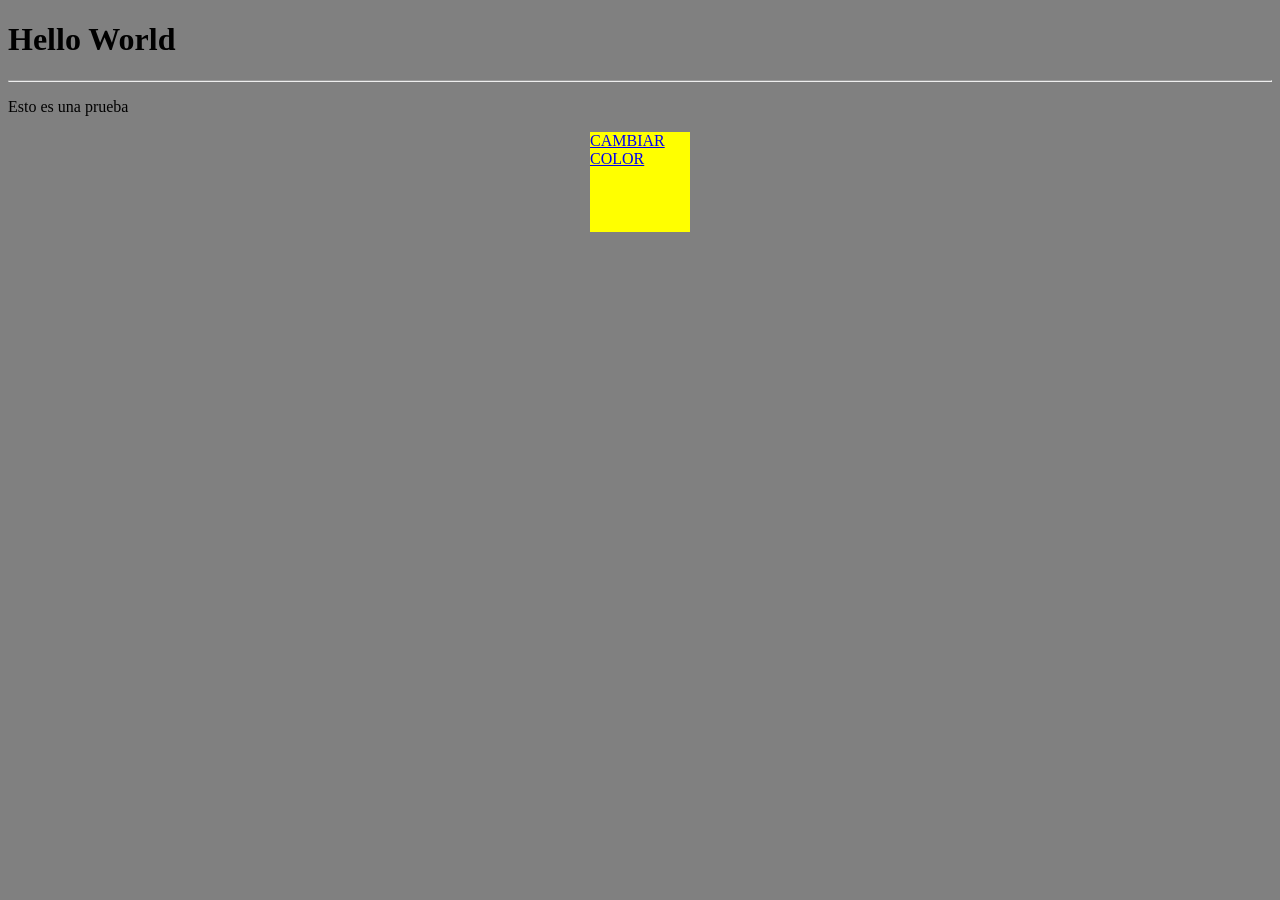
==== index.html @ a744c451 "actualizaciones se agrega css y javascript" ====
<!DOCTYPE html>
<html lang="en">
<head>
	<meta charset="UTF-8">
	<title>Skillshare Rocket</title>
	<script type="text/javascript" src="js/script.js"></script>
	<link rel="stylesheet" href="css/style.css">
</head>
<body>
	<h1>Hello World</h1>
	<hr>

	<p>Esto es una prueba</p>

	<div class="caja" id="box1">
		<a href="#" onclick="colorChange()">CAMBIAR COLOR</a>
	</div>

	
</body>
</html>
---- css/style.css ----
/*estilos css*/

body {
	background-color: grey;
}

.caja {
	width: 100px;
	height: 100px;
	margin: 0 auto;
	background-color: yellow;
	transition: background-color 1s;
}

.caja.rojo {
	background-color: red;
}
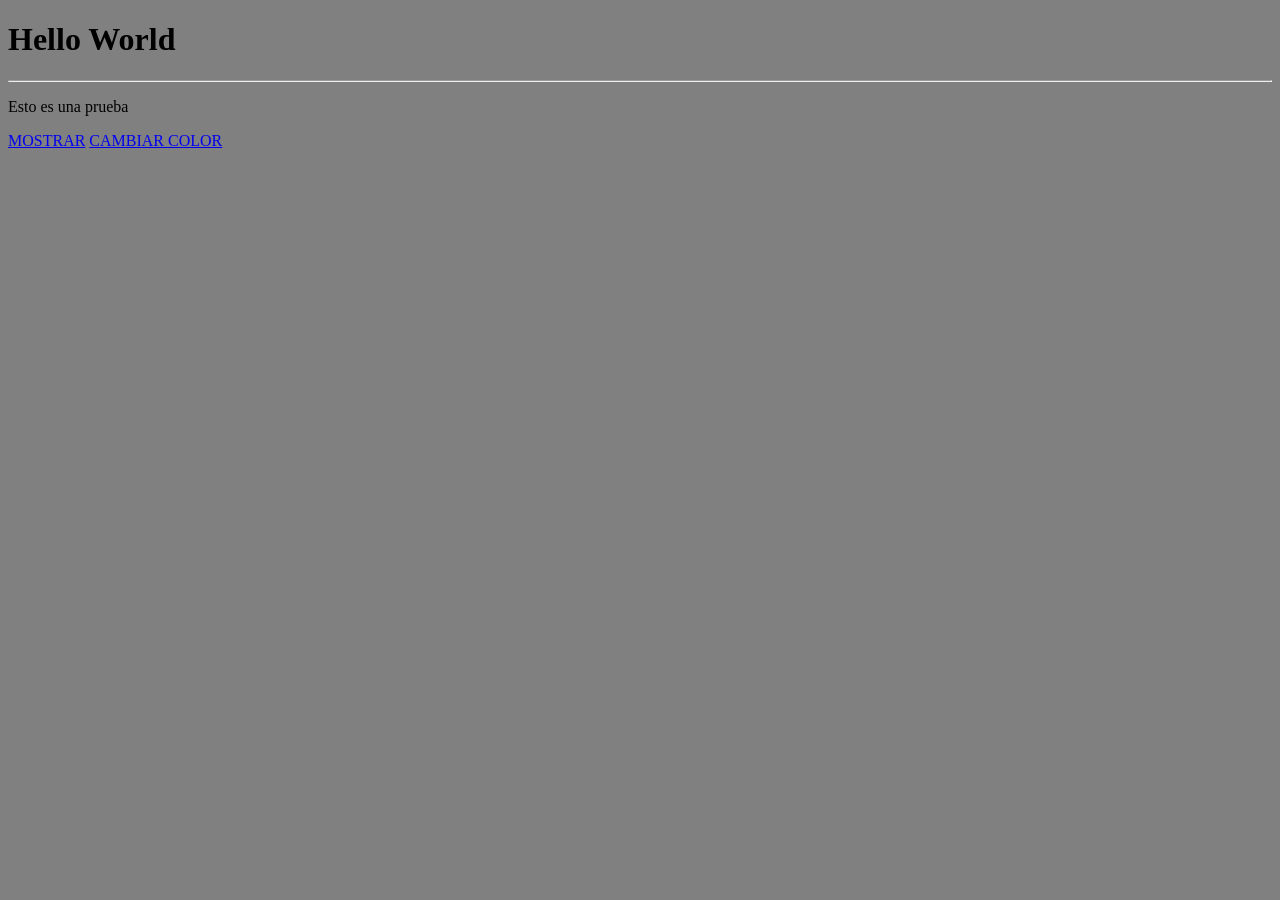
==== commit 2f091c09: "cambios en el html, css y js" ====
--- a/index.html
+++ b/index.html
@@ -11,9 +11,11 @@
 	<hr>
 
 	<p>Esto es una prueba</p>
+	<a href="#" onclick="showHide(), cambiarPalabra()" id="cambiarPalabra">MOSTRAR</a>
+	<a href="#" onclick="colorChange()">CAMBIAR COLOR</a>
 
 	<div class="caja" id="box1">
-		<a href="#" onclick="colorChange()">CAMBIAR COLOR</a>
+		
 	</div>
 
 	
--- a/css/style.css
+++ b/css/style.css
@@ -5,13 +5,21 @@
 }
 
 .caja {
+	visibility: hidden;
 	width: 100px;
 	height: 100px;
 	margin: 0 auto;
 	background-color: yellow;
 	transition: background-color 1s;
+	
 }
 
-.caja.rojo {
+.caja.show {
+	visibility: visible;
+	background-color: yellow;
+	transition: background-color 1s;
+}
+
+.caja.show.color {
 	background-color: red;
 }
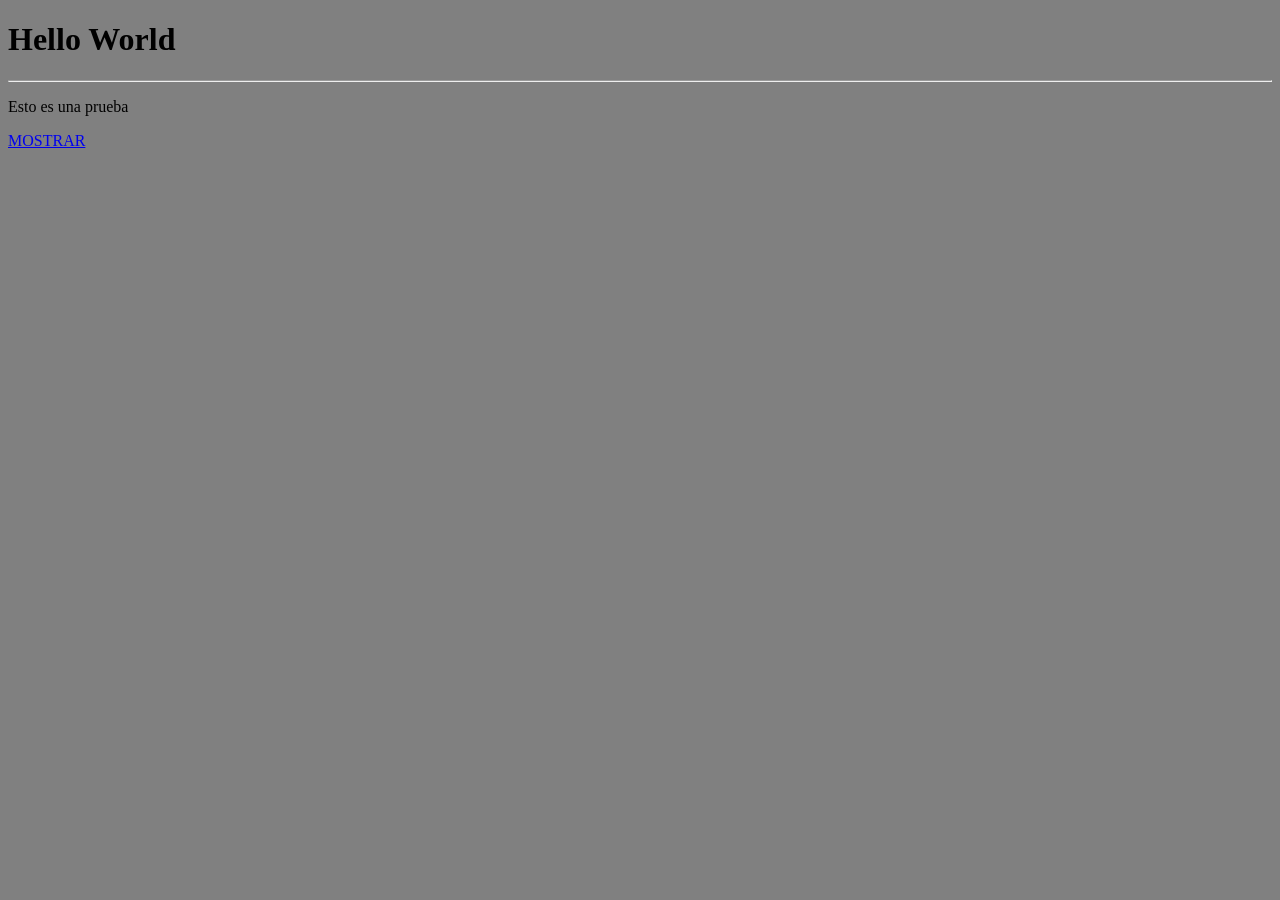
==== commit 135b10a1: "html changes" ====
--- a/index.html
+++ b/index.html
@@ -12,9 +12,9 @@
 
 	<p>Esto es una prueba</p>
 	<a href="#" onclick="showHide(), cambiarPalabra()" id="cambiarPalabra">MOSTRAR</a>
-	<a href="#" onclick="colorChange()">CAMBIAR COLOR</a>
+	<!-- <a href="#" onclick="colorChange()">CAMBIAR COLOR</a> -->
 
-	<div class="caja" id="box1">
+	<div class="caja" id="box1" onclick="colorChange()">
 		
 	</div>
 
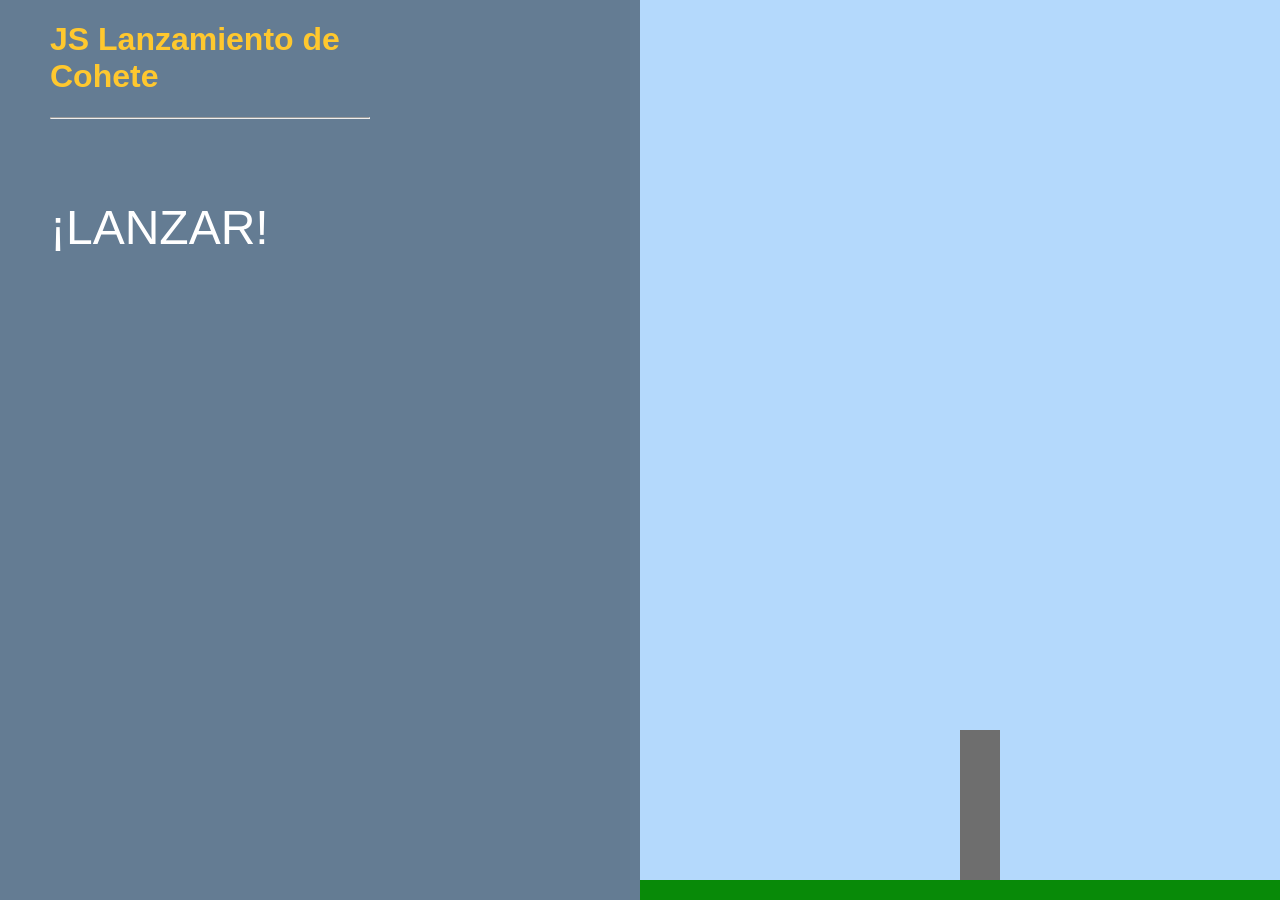
==== commit 20839e3b: "Cohete funcional html, css y js del cohete. Falta agregar ilustración y otros ajustes al cohete." ====
--- a/index.html
+++ b/index.html
@@ -6,18 +6,45 @@
 	<script type="text/javascript" src="js/script.js"></script>
 	<link rel="stylesheet" href="css/style.css">
 </head>
-<body>
-	<h1>Hello World</h1>
-	<hr>
+<body class="body-stage1">
 
-	<p>Esto es una prueba</p>
-	<a href="#" onclick="showHide(), cambiarPalabra()" id="cambiarPalabra">MOSTRAR</a>
-	<!-- <a href="#" onclick="colorChange()">CAMBIAR COLOR</a> -->
-
-	<div class="caja" id="box1" onclick="colorChange()">
-		
+	<div class="lanzamiento">
+		<div class="stage1">	
+			<div class="titulo">	
+				<h1>JS Lanzamiento de Cohete</h1>
+				<hr>
+			</div>
+				<a href="#" class="boton" onclick="cambiaEstado(2)"> ¡LANZAR!</a>
+		</div>
+		<div class="stage2">
+			<div class="titulo">	
+				<h1 id="cuentabajo">10</h1>
+			</div>
+				<a href="#" class="boton" onclick="cambiaEstado(1)">ABORTAR</a>
+		</div>
+		<div class="stage3">
+			<div class="titulo">	
+				<h1>LANZADO</h1>
+			</div>
+		</div>
+		<div class="stage4">	
+			<div class="titulo">
+				<h1>Bien Hecho</h1>
+			</div>
+				<a href="#" class="boton" onclick="cambiaEstado(1)">Intentar de nuevo</a>
+		</div>
+		<div class="stage5">	
+			<div class="titulo">
+				<h1>Algo salió MAL</h1>
+			</div>
+				<a href="#" class="boton" onclick="cambiaEstado(1)">Intentar de nuevo</a>
+		</div>
 	</div>
-
+	
+	<div class="espacio">
+		<div class="cohete"></div>
+		<div class="suelo"></div>		
+	</div>
 	
 </body>
 </html>
--- a/css/style.css
+++ b/css/style.css
@@ -1,25 +1,91 @@
 /*estilos css*/
 
 body {
-	background-color: grey;
+	margin: 0;
+	padding: 0;
 }
 
-.caja {
-	visibility: hidden;
-	width: 100px;
-	height: 100px;
-	margin: 0 auto;
-	background-color: yellow;
-	transition: background-color 1s;
-	
+.stage1,
+.stage2,
+.stage3,
+.stage4,
+.stage5 {
+	display: none;
 }
 
-.caja.show {
-	visibility: visible;
-	background-color: yellow;
-	transition: background-color 1s;
+body.body-stage1 .stage1{ display: block; }
+body.body-stage2 .stage2{ display: block; }
+body.body-stage3 .stage3{ display: block; }
+body.body-stage4 .stage4{ display: block; }
+body.body-stage5 .stage5{ display: block; }
+
+.lanzamiento {
+	width: 50%;
+	height: 100%;
+	background-color: #647C93;
+	position: fixed;
+	left: 0px;
 }
 
-.caja.show.color {
-	background-color: red;
-}+.lanzamiento .titulo {
+	width: 50%;
+	height: auto;
+	left: 50px;
+	position: absolute;
+	color: #FFC82E;
+	font-family: 'helvetica', sans-serif;
+	font-weight: bolder;
+}
+
+.lanzamiento .boton {
+	position: absolute;
+	left: 50px;
+	top: 200px;
+	font-size: 48px;
+	text-decoration: none;
+	color: white;
+	font-family: 'helvetica', sans-serif;
+}
+
+.lanzamiento .boton:hover {
+	color: #FF1928;
+	transition: color 0.5s;
+}
+
+.espacio {
+	width: 50%;
+	height: 100%;
+	background-color: #B4D9FC;
+	position: fixed;
+	right: 0px; 
+}
+
+.espacio .cohete {
+	width: 40px;
+	height: 150px;
+	background-color: #6E6E6E;
+	bottom: 20px;
+	position: absolute;
+	left: 50%;
+	transition: bottom 10000ms;
+}
+
+body.body-stage1 .cohete,
+body.body-stage5 .cohete {
+	transition: none;
+}
+
+body.body-stage3 .cohete,
+body.body-stage4 .cohete {
+	bottom: 1000px;
+}
+
+.espacio .suelo {
+	position: absolute;
+	width: 100%;
+	height: 20px;
+	bottom: 0px;
+	background-color: #088A08;
+}
+
+
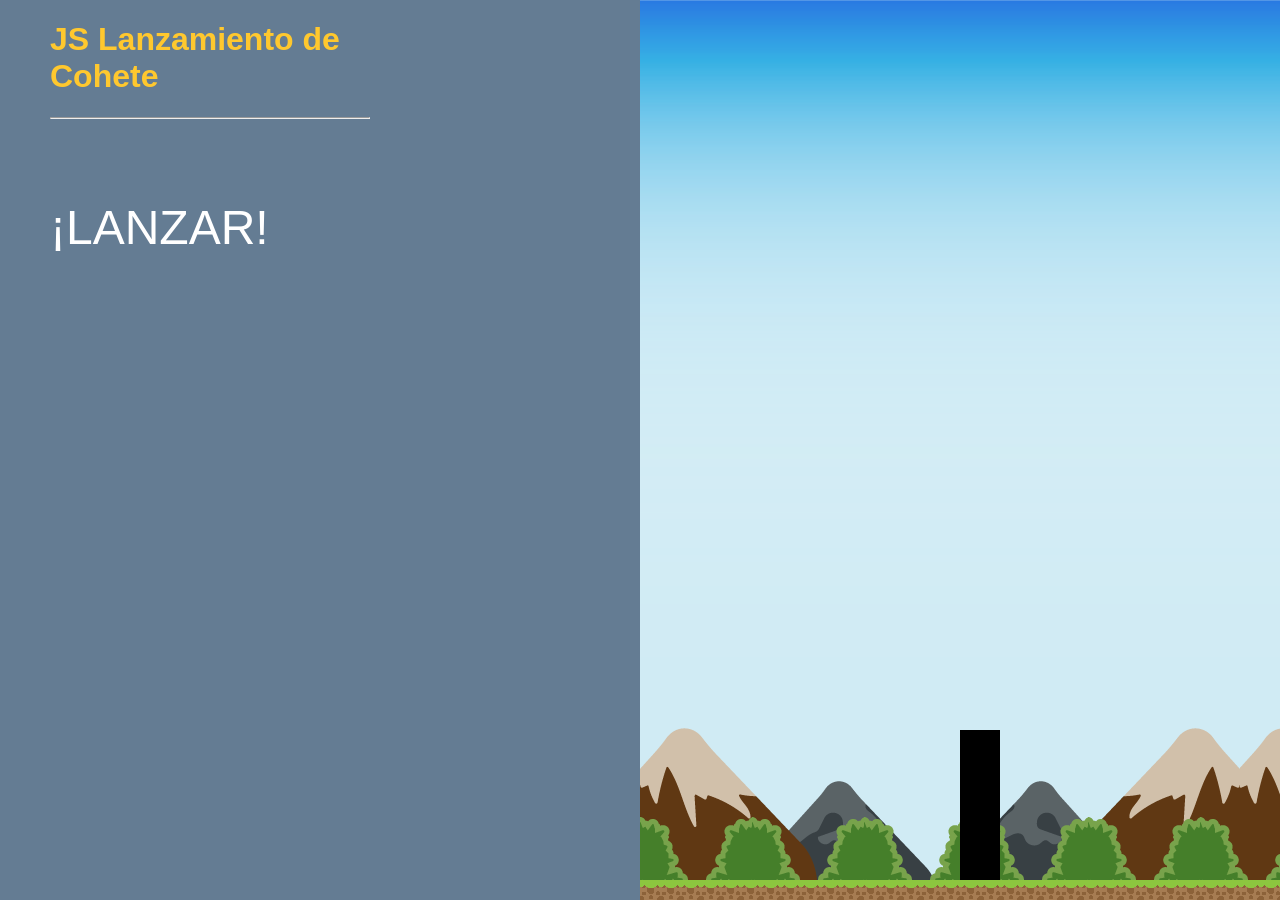
==== commit 612056e6: "cambios css se añaden las ilustraciones de la escena del cohete" ====
--- a/index.html
+++ b/index.html
@@ -42,7 +42,10 @@
 	</div>
 	
 	<div class="espacio">
+		<div class="cielo"></div>
 		<div class="cohete"></div>
+		<div class="montanhas"></div>
+		<div class="arbustos"></div>
 		<div class="suelo"></div>		
 	</div>
 	
--- a/css/style.css
+++ b/css/style.css
@@ -55,19 +55,28 @@
 .espacio {
 	width: 50%;
 	height: 100%;
-	background-color: #B4D9FC;
+	background-color: #D0EBF4;
 	position: fixed;
 	right: 0px; 
+}
+
+.espacio .cielo {
+	width: 100%;
+	height: 768px;
+	position: absolute;
+	top: 0px;
+	background: url("../img/cielo-degradado.png") repeat-x;
 }
 
 .espacio .cohete {
 	width: 40px;
 	height: 150px;
-	background-color: #6E6E6E;
+	background-color: black;
 	bottom: 20px;
 	position: absolute;
 	left: 50%;
 	transition: bottom 10000ms;
+	z-index: 100;
 }
 
 body.body-stage1 .cohete,
@@ -80,12 +89,30 @@
 	bottom: 1000px;
 }
 
+.espacio .montanhas {
+	position: absolute;
+	bottom: 20px;
+	width: 100%;
+	height: 158px;
+	background: url("../img/montanhas.png") repeat-x;
+	z-index: 0;
+}
+
+.espacio .arbustos {
+	position: absolute;
+	width: 100%;
+	height: 70px;
+	bottom: 20px;
+	z-index: 1;
+	background: url("../img/arbustos.png") repeat-x;
+}
+
 .espacio .suelo {
 	position: absolute;
 	width: 100%;
 	height: 20px;
 	bottom: 0px;
-	background-color: #088A08;
+	background:url("../img/suelo.png") repeat-x;
 }
 
 
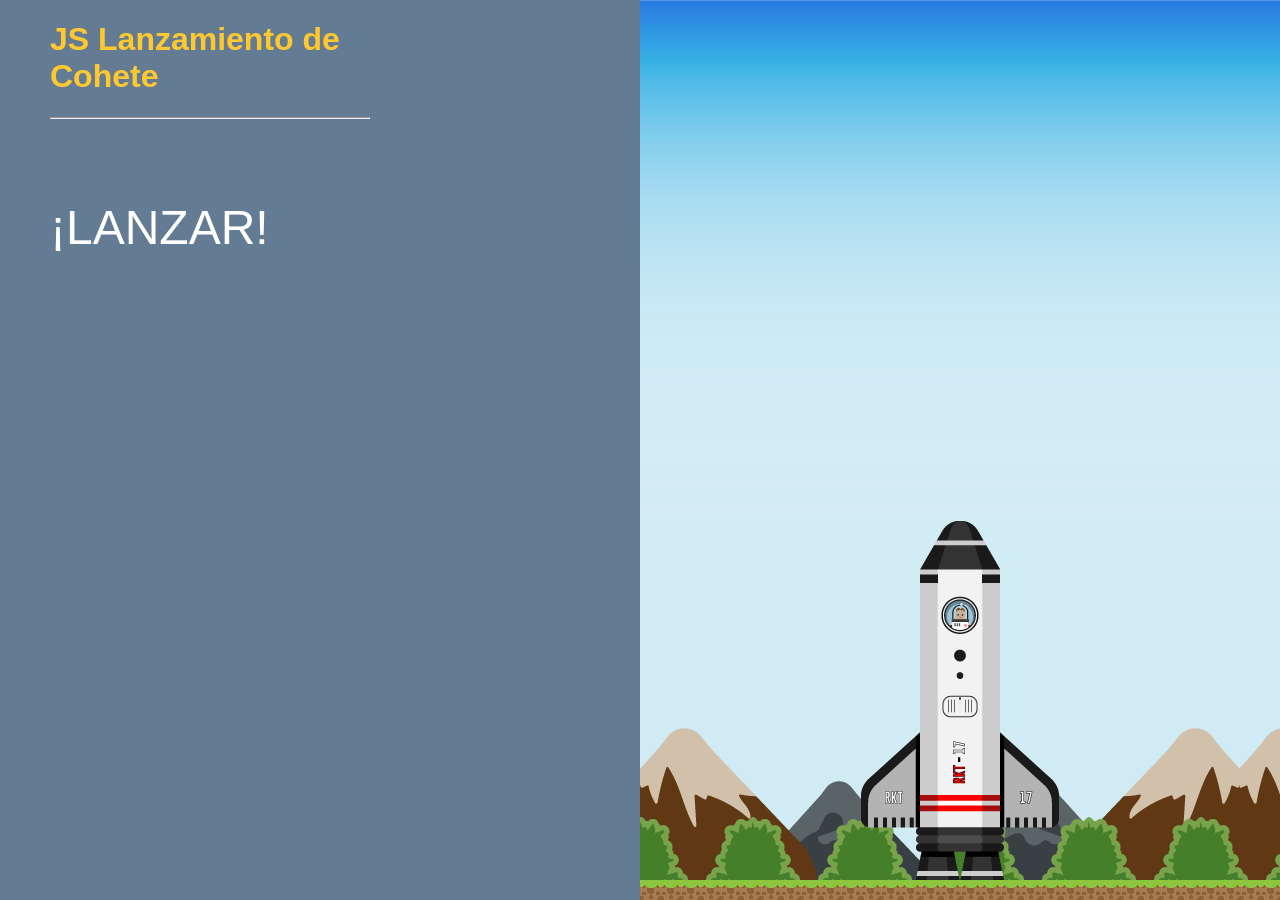
==== commit 46f59546: "Se añaden nuevas animaciones Se añade el “i’m nervous” y “this is it” de acuerdo al tiempo y aparece" ====
--- a/index.html
+++ b/index.html
@@ -31,7 +31,7 @@
 			<div class="titulo">
 				<h1>Bien Hecho</h1>
 			</div>
-				<a href="#" class="boton" onclick="cambiaEstado(1)">Intentar de nuevo</a>
+				<a href="#" class="boton" onclick="cambiaEstado(1)">Volar de nuevo</a>
 		</div>
 		<div class="stage5">	
 			<div class="titulo">
@@ -44,6 +44,8 @@
 	<div class="espacio">
 		<div class="cielo"></div>
 		<div class="cohete"></div>
+		<div class="nervioso" id="nervous"></div>
+		<div class="almost" id="casi"></div>
 		<div class="montanhas"></div>
 		<div class="arbustos"></div>
 		<div class="suelo"></div>		
--- a/css/style.css
+++ b/css/style.css
@@ -69,14 +69,15 @@
 }
 
 .espacio .cohete {
-	width: 40px;
-	height: 150px;
-	background-color: black;
+	width: 198px;
+	height: 359px;
+	background: url("../img/cohete.png") no-repeat;
 	bottom: 20px;
 	position: absolute;
 	left: 50%;
 	transition: bottom 10000ms;
 	z-index: 100;
+	margin-left: -99px;
 }
 
 body.body-stage1 .cohete,
@@ -84,9 +85,24 @@
 	transition: none;
 }
 
+body.body-stage2 .cohete {
+	background: url("../img/ignition.gif") no-repeat 0 0;
+	height: 379px;
+	bottom: 0px;
+	transition: none;
+}
+
 body.body-stage3 .cohete,
 body.body-stage4 .cohete {
+	background: url("../img/cohete-estado3.gif") no-repeat;
 	bottom: 1000px;
+	height: 388px;
+}
+body.body-stage5 .cohete {
+	background: url("../img/explosion.gif") no-repeat;
+	width: 263px;
+	height: 192px;
+	bottom: auto;
 }
 
 .espacio .montanhas {
@@ -115,4 +131,32 @@
 	background:url("../img/suelo.png") repeat-x;
 }
 
+.nervioso {
+	background: url("../img/nervioso.png") no-repeat 0 0;
+	width: 200px;
+	height: 160px;
+	position: absolute;
+	bottom: 280px;
+	left: 50%;
+	margin-left: -250px;
+	display: none;
+}
 
+.nervioso.mostrar {
+	display: block;
+}
+
+.almost {
+	background: url("../img/thisisit.png") no-repeat 0 0;
+	width: 200px;
+	height: 160px;
+	position: absolute;
+	bottom: 280px;
+	left: 50%;
+	margin-left: 50px;
+	display: none;
+}
+
+.almost.mostrar {
+	display: block;
+}
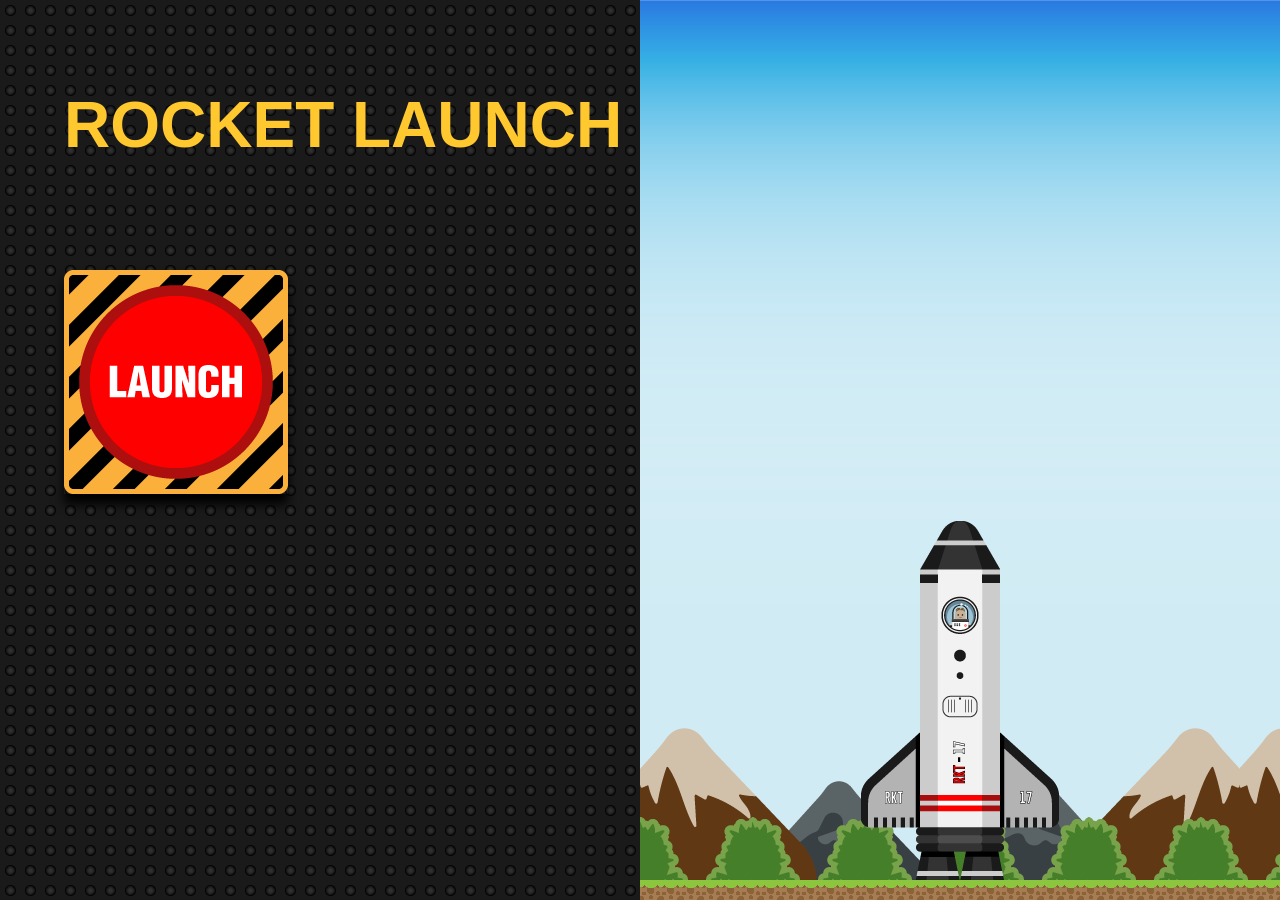
==== commit c1c2d555: "the rocket is finished! se añaden los últimos estilos para la sección de lanzamiento. Botones y efec" ====
--- a/index.html
+++ b/index.html
@@ -10,35 +10,51 @@
 
 	<div class="lanzamiento">
 		<div class="stage1">	
-			<div class="titulo">	
-				<h1>JS Lanzamiento de Cohete</h1>
-				<hr>
+			<div class="box1">	
+				<h1>ROCKET LAUNCH</h1>
 			</div>
-				<a href="#" class="boton" onclick="cambiaEstado(2)"> ¡LANZAR!</a>
+				<a href="#" class="boton" onclick="cambiaEstado(2)"></a>
 		</div>
+
 		<div class="stage2">
-			<div class="titulo">	
-				<h1 id="cuentabajo">10</h1>
+		<div class="box1">	
+				<h1>ROCKET LAUNCH</h1>
 			</div>
-				<a href="#" class="boton" onclick="cambiaEstado(1)">ABORTAR</a>
+			<div class="boxcountdown">	
+				<h1 class="countdown" id="cuentabajo">10</h1>
+			</div>
+				<a href="#" class="cancel" onclick="cambiaEstado(1)"></a>
 		</div>
+
 		<div class="stage3">
-			<div class="titulo">	
-				<h1>LANZADO</h1>
+			<div class="box1">	
+				<h1>ROCKET LAUNCH</h1>
+			</div>
+			<div class="lanzado">	
+				<h1 class="good">LANCHED</h1>
 			</div>
 		</div>
+
 		<div class="stage4">	
-			<div class="titulo">
-				<h1>Bien Hecho</h1>
+			<div class="box1">	
+				<h1>ROCKET LAUNCH</h1>
 			</div>
-				<a href="#" class="boton" onclick="cambiaEstado(1)">Volar de nuevo</a>
+			<div class="lanzado">
+				<h1 class="good-2">Well Done!</h1>
+			</div>
+			<a href="#" class="doitagain" onclick="cambiaEstado(1)">Volar de nuevo</a>
 		</div>
-		<div class="stage5">	
-			<div class="titulo">
-				<h1>Algo salió MAL</h1>
+
+		<div class="stage5">
+			<div class="box1">	
+				<h1>ROCKET LAUNCH</h1>
+			</div>	
+			<div class="lanzado">
+				<h1 class="wrong">FAIL!!!</h1>
 			</div>
-				<a href="#" class="boton" onclick="cambiaEstado(1)">Intentar de nuevo</a>
+			<a href="#" class="tryagain" onclick="cambiaEstado(1)">Intentar de nuevo</a>
 		</div>
+
 	</div>
 	
 	<div class="espacio">
--- a/css/style.css
+++ b/css/style.css
@@ -22,34 +22,143 @@
 .lanzamiento {
 	width: 50%;
 	height: 100%;
-	background-color: #647C93;
+	background-color: #1A1A1A;
+	background-image: url("../img/background.png");
 	position: fixed;
 	left: 0px;
 }
 
-.lanzamiento .titulo {
-	width: 50%;
-	height: auto;
-	left: 50px;
+.lanzamiento .box1 {
 	position: absolute;
 	color: #FFC82E;
 	font-family: 'helvetica', sans-serif;
 	font-weight: bolder;
+	left: 10%;
+	top: 5%;
+	font-size: 200%;
 }
 
 .lanzamiento .boton {
-	position: absolute;
-	left: 50px;
-	top: 200px;
-	font-size: 48px;
+	position: absolute;	
+	width: 224px;
+	height: 224px;
+	top:30%;
+	left:10%;
+	background: url("../img/launch-1.png") no-repeat 0 0;
+	box-shadow: 0px 10px 10px #000; /*posicionX posicionY difuminado color*/
+}
+
+.lanzamiento .boton:hover {
+	background: url("../img/launch-2.png") no-repeat 0 0;
+}
+
+.lanzamiento .boxcountdown {
+	position: absolute;	
+	width: 224px;
+	height: 224px;
+	top:30%;
+	left:10%;
+	background-color: #000;
+	border-radius: 20px;
+}
+
+.lanzamiento .boxcountdown .countdown {
+	color: red;
+	font-size: 200px;
+	position: relative;
+	text-align: center;
+	line-height: 0px;
+	bottom: 20px;
+	font-family: 'helvetica', sans-serif;
+}
+
+.lanzamiento .cancel {
+	position: absolute;	
+	width: 224px;
+	height: 224px;
+	top:30%;
+	left:40%;
+	background: url("../img/abort-1.png") no-repeat 0 0;
+	box-shadow: 0px 10px 10px #000; /*posicionX posicionY difuminado color*/
+}
+
+.lanzamiento .cancel:hover {
+	background: url("../img/abort-2.png") no-repeat 0 0;
+}
+
+.lanzamiento .lanzado {
+	position: absolute;	
+	width: 500px;
+	height: 224px;
+	top:30%;
+	left:10%;
+	background-color: #000;
+	border-radius: 20px;
+}
+
+.lanzamiento .lanzado .good {
+	font-size: 95px;
+	color: red;
+	font-family: 'helvetica', sans-serif;
+	text-align: center;
+}
+
+.lanzamiento .lanzado .good-2 {
+	margin-top: 70px;
+	font-size: 80px;
+	color: #00FF00;
+	font-family: 'helvetica', sans-serif;
+	text-align: center;
+}
+
+.lanzamiento .lanzado .wrong{
+	margin-top: 70px;
+	font-size: 80px;
+	color: red;
+	font-family: 'helvetica', sans-serif;
+	text-align: center;
+}
+
+.lanzamiento .doitagain {
+	width: 200px;
+	height: 120px;
+	background-color: #2C75C4;
+	top: 60%;
+    left: 10%;
+	position: absolute;
+	text-align: center;
 	text-decoration: none;
+	font-family: 'helvetica', sans-serif;
 	color: white;
-	font-family: 'helvetica', sans-serif;
-}
-
-.lanzamiento .boton:hover {
-	color: #FF1928;
-	transition: color 0.5s;
+	border-radius: 10px;
+	padding-top: 82px;
+	font-size: 28px;
+	box-shadow: 0px 7px 10px #0C1933;
+}
+
+.lanzamiento .doitagain:hover {
+	background-color: #1B568C;
+}
+
+.lanzamiento .tryagain {
+	width: 200px;
+	height: 120px;
+	background-color: #E5281A;
+	top: 60%;
+    left: 10%;
+	position: absolute;
+	text-align: center;
+	text-decoration: none;
+	font-family: 'helvetica', sans-serif;
+	color: white;
+	border-radius: 10px;
+	padding-top: 72px;
+	font-size: 28px;
+	box-shadow: 0px 7px 10px #330805;
+}
+
+.lanzamiento .tryagain:hover {
+	background-color: #AD1C12;
 }
 
 .espacio {
